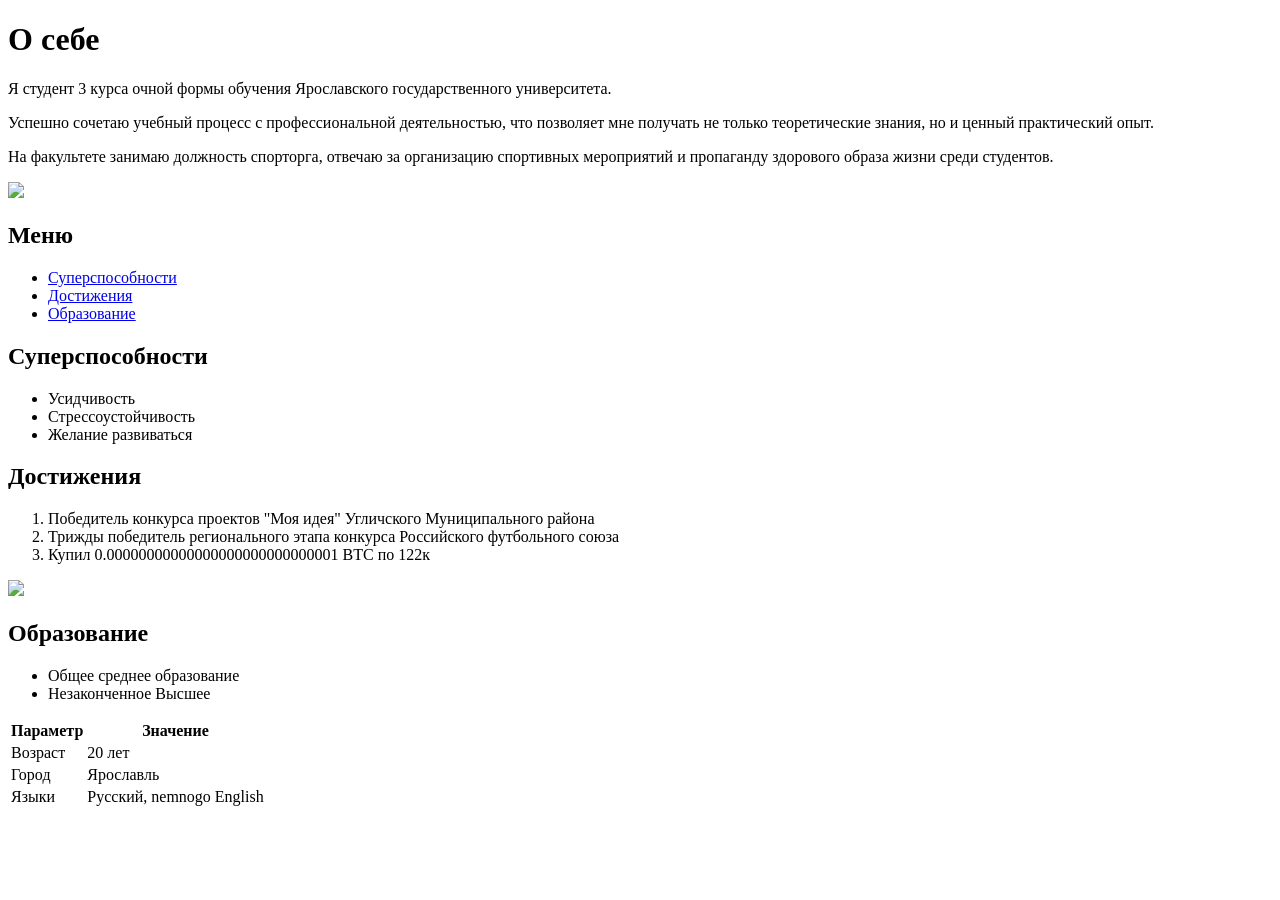
==== about.html @ b7d918eb "Урок 01: базовая страница" ====
<!DOCTYPE html>
<html lang="en">
<head>
    <meta charset="UTF-8">
    <meta name="viewport" content="width=device-width, initial-scale=1.0">
    <title>О себе</title>
</head>
<body>
    <h1>О себе</h1>
    <p>Я студент 3 курса очной формы обучения Ярославского государственного университета. </p>
    Успешно сочетаю учебный процесс с профессиональной деятельностью, что позволяет мне получать не только теоретические знания, но и ценный практический опыт.
</p> На факультете занимаю должность спорторга, отвечаю за организацию спортивных мероприятий и пропаганду здорового образа жизни среди студентов.</p>
 <img src="https://sun9-22.userapi.com/s/v1/ig2/Rqn0TBTe106QxoyOMBK-R3t4WORsrb6wULn7aXWsEMzx4nYSrMeiBuxklFro962mHMczWPzpnmah-whVflfKOp7o.jpg?quality=95&as=32x36,48x54,72x82,108x122,160x181,240x272,360x408,480x544,540x612,640x726,720x817,1080x1225,1280x1452,1440x1633,2257x2560&from=bu&u=7sWO6SAd33pfLGU6G_imTT9PxengybKfNPbjjYBaH0E&cs=1080x0"
 width="300">
 <header>
        <nav>
             <h1>Меню</h1>
            <ul><li><a href="#super">Суперспособности</a></li>
                <li><a href="#dost">Достижения</a></li>
                <li><a href="#education">Образование</a></li></ul>
        </nav>
        <main>
             <section id="super">
            <h2>Суперспособности</h2>
            <ul><li>Усидчивость</li>
                <li>Стрессоустойчивость</li>
                <li>Желание развиваться</li>  </ul>
             </section>
            <section id="dost">
            <h2>Достижения</h2>
            <ol><li>Победитель конкурса проектов "Моя идея" Угличского Муниципального района</li>
                <li> Трижды победитель регионального этапа конкурса Российского футбольного союза </li>
                <li>Купил 0.00000000000000000000000000001 BTC по 122к</li>  </ol>
                <img src="https://sun9-24.userapi.com/s/v1/if2/DUWYWxN7Mjo1sg_TZsOjOYMaHlg9O282ytn5c3Qe6e1CsQXz02JgdQk41VVCrboZe5ewAY2fNgyl9zpy9R9qi-gl.jpg?quality=95&as=32x21,48x32,72x48,108x72,160x107,240x160,360x240,480x320,540x360,640x427,720x480,1080x720,1280x853,1440x960,2560x1707&from=bu&cs=2560x0"
 width="300">
            </section>
             <section id="education">
            <h2>Образование</h2>
            <ul><li>Общее среднее образование</li>
                <li>Незаконченное Высшее</li>
             </ul>
             </section>
    </main>
    </header>
    <table>
  <tr> <th>Параметр</th> <th>Значение</th> </tr>
  <tr> <td>Возраст</td> <td>20 лет</td> </tr>
  <tr> <td>Город</td> <td>Ярославль</td> </tr>
  <tr> <td>Языки</td> <td>Русский, nemnogo English</td> </tr>
</table>
</body>
</html>
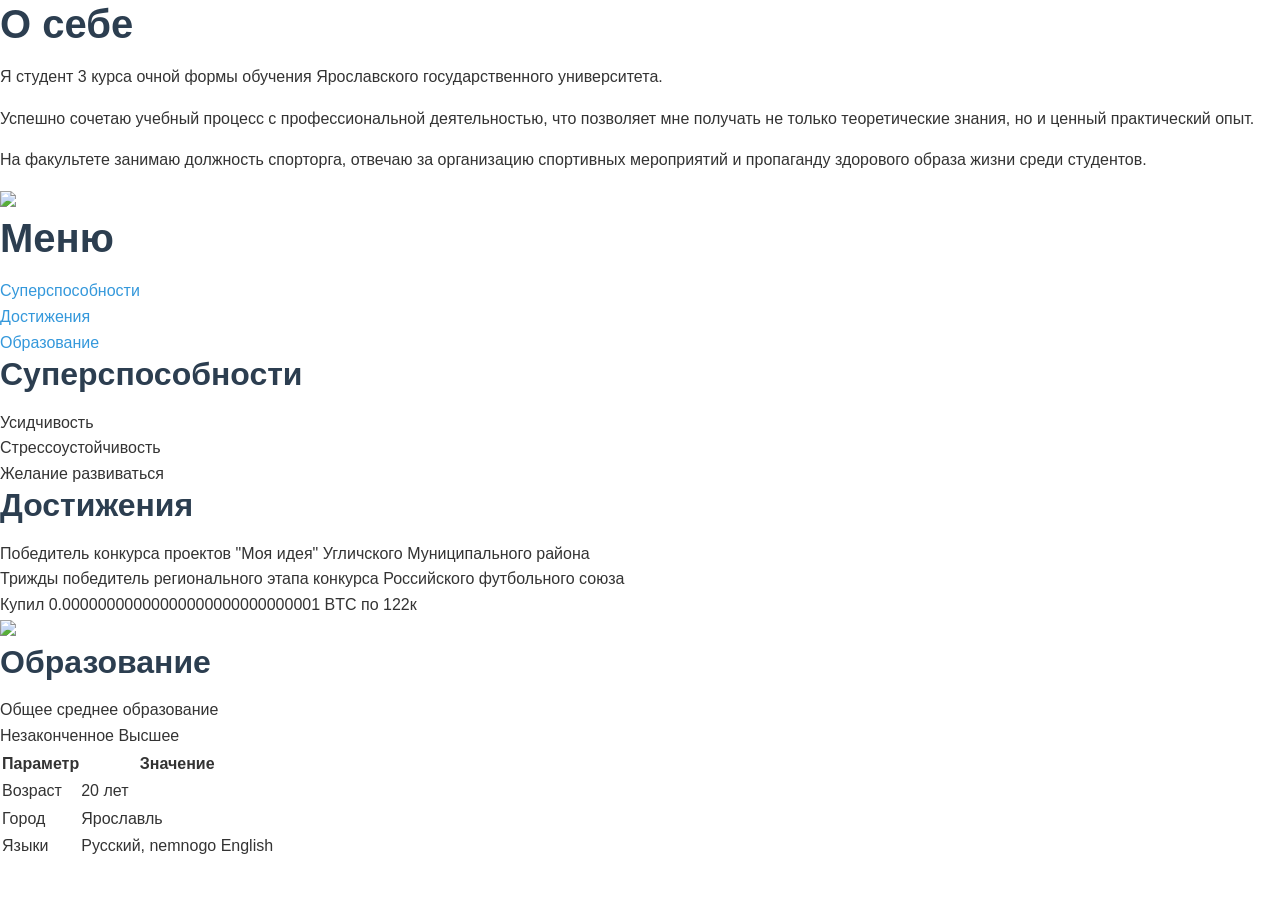
==== commit f6618b05: "Add files via upload" ====
--- a/about.html
+++ b/about.html
@@ -1,52 +1,55 @@
-<!DOCTYPE html>
-<html lang="en">
-<head>
-    <meta charset="UTF-8">
-    <meta name="viewport" content="width=device-width, initial-scale=1.0">
-    <title>О себе</title>
-</head>
-<body>
-    <h1>О себе</h1>
-    <p>Я студент 3 курса очной формы обучения Ярославского государственного университета. </p>
-    Успешно сочетаю учебный процесс с профессиональной деятельностью, что позволяет мне получать не только теоретические знания, но и ценный практический опыт.
-</p> На факультете занимаю должность спорторга, отвечаю за организацию спортивных мероприятий и пропаганду здорового образа жизни среди студентов.</p>
- <img src="https://sun9-22.userapi.com/s/v1/ig2/Rqn0TBTe106QxoyOMBK-R3t4WORsrb6wULn7aXWsEMzx4nYSrMeiBuxklFro962mHMczWPzpnmah-whVflfKOp7o.jpg?quality=95&as=32x36,48x54,72x82,108x122,160x181,240x272,360x408,480x544,540x612,640x726,720x817,1080x1225,1280x1452,1440x1633,2257x2560&from=bu&u=7sWO6SAd33pfLGU6G_imTT9PxengybKfNPbjjYBaH0E&cs=1080x0"
- width="300">
- <header>
-        <nav>
-             <h1>Меню</h1>
-            <ul><li><a href="#super">Суперспособности</a></li>
-                <li><a href="#dost">Достижения</a></li>
-                <li><a href="#education">Образование</a></li></ul>
-        </nav>
-        <main>
-             <section id="super">
-            <h2>Суперспособности</h2>
-            <ul><li>Усидчивость</li>
-                <li>Стрессоустойчивость</li>
-                <li>Желание развиваться</li>  </ul>
-             </section>
-            <section id="dost">
-            <h2>Достижения</h2>
-            <ol><li>Победитель конкурса проектов "Моя идея" Угличского Муниципального района</li>
-                <li> Трижды победитель регионального этапа конкурса Российского футбольного союза </li>
-                <li>Купил 0.00000000000000000000000000001 BTC по 122к</li>  </ol>
-                <img src="https://sun9-24.userapi.com/s/v1/if2/DUWYWxN7Mjo1sg_TZsOjOYMaHlg9O282ytn5c3Qe6e1CsQXz02JgdQk41VVCrboZe5ewAY2fNgyl9zpy9R9qi-gl.jpg?quality=95&as=32x21,48x32,72x48,108x72,160x107,240x160,360x240,480x320,540x360,640x427,720x480,1080x720,1280x853,1440x960,2560x1707&from=bu&cs=2560x0"
- width="300">
-            </section>
-             <section id="education">
-            <h2>Образование</h2>
-            <ul><li>Общее среднее образование</li>
-                <li>Незаконченное Высшее</li>
-             </ul>
-             </section>
-    </main>
-    </header>
-    <table>
-  <tr> <th>Параметр</th> <th>Значение</th> </tr>
-  <tr> <td>Возраст</td> <td>20 лет</td> </tr>
-  <tr> <td>Город</td> <td>Ярославль</td> </tr>
-  <tr> <td>Языки</td> <td>Русский, nemnogo English</td> </tr>
-</table>
-</body>
+<!DOCTYPE html>
+<html lang="en">
+<head>
+    <link rel="stylesheet" href="css/style.css">
+    <link rel="stylesheet" href="css/components.css">
+    <link rel="stylesheet" href="css/adaptive.css">
+    <meta charset="UTF-8">
+    <meta name="viewport" content="width=device-width, initial-scale=1.0">
+    <title>О себе</title>
+</head>
+<body>
+    <h1>О себе</h1>
+    <p>Я студент 3 курса очной формы обучения Ярославского государственного университета. </p>
+    Успешно сочетаю учебный процесс с профессиональной деятельностью, что позволяет мне получать не только теоретические знания, но и ценный практический опыт.
+</p> На факультете занимаю должность спорторга, отвечаю за организацию спортивных мероприятий и пропаганду здорового образа жизни среди студентов.</p>
+ <img src="https://sun9-22.userapi.com/s/v1/ig2/Rqn0TBTe106QxoyOMBK-R3t4WORsrb6wULn7aXWsEMzx4nYSrMeiBuxklFro962mHMczWPzpnmah-whVflfKOp7o.jpg?quality=95&as=32x36,48x54,72x82,108x122,160x181,240x272,360x408,480x544,540x612,640x726,720x817,1080x1225,1280x1452,1440x1633,2257x2560&from=bu&u=7sWO6SAd33pfLGU6G_imTT9PxengybKfNPbjjYBaH0E&cs=1080x0"
+ width="300">
+ <header>
+        <nav>
+             <h1>Меню</h1>
+            <ul><li><a href="#super">Суперспособности</a></li>
+                <li><a href="#dost">Достижения</a></li>
+                <li><a href="#education">Образование</a></li></ul>
+        </nav>
+        <main>
+             <section id="super">
+            <h2>Суперспособности</h2>
+            <ul><li>Усидчивость</li>
+                <li>Стрессоустойчивость</li>
+                <li>Желание развиваться</li>  </ul>
+             </section>
+            <section id="dost">
+            <h2>Достижения</h2>
+            <ol><li>Победитель конкурса проектов "Моя идея" Угличского Муниципального района</li>
+                <li> Трижды победитель регионального этапа конкурса Российского футбольного союза </li>
+                <li>Купил 0.00000000000000000000000000001 BTC по 122к</li>  </ol>
+                <img src="https://sun9-24.userapi.com/s/v1/if2/DUWYWxN7Mjo1sg_TZsOjOYMaHlg9O282ytn5c3Qe6e1CsQXz02JgdQk41VVCrboZe5ewAY2fNgyl9zpy9R9qi-gl.jpg?quality=95&as=32x21,48x32,72x48,108x72,160x107,240x160,360x240,480x320,540x360,640x427,720x480,1080x720,1280x853,1440x960,2560x1707&from=bu&cs=2560x0"
+ width="300">
+            </section>
+             <section id="education">
+            <h2>Образование</h2>
+            <ul><li>Общее среднее образование</li>
+                <li>Незаконченное Высшее</li>
+             </ul>
+             </section>
+    </main>
+    </header>
+    <table>
+  <tr> <th>Параметр</th> <th>Значение</th> </tr>
+  <tr> <td>Возраст</td> <td>20 лет</td> </tr>
+  <tr> <td>Город</td> <td>Ярославль</td> </tr>
+  <tr> <td>Языки</td> <td>Русский, nemnogo English</td> </tr>
+</table>
+</body>
 </html>
--- a/css/style.css
+++ b/css/style.css
@@ -0,0 +1,117 @@
+/* Reset и базовые стили */
+* {
+    margin: 0;
+    padding: 0;
+    box-sizing: border-box;
+}
+
+:root {
+    /* Цветовая палитра */
+    --primary-color: #2c3e50;
+    --secondary-color: #3498db;
+    --accent-color: #e74c3c;
+    --text-color: #333;
+    --light-bg: #f8f9fa;
+    --white: #ffffff;
+    --dark-bg: #2c3e50;
+    
+    /* Шрифты */
+    --main-font: 'Segoe UI', Tahoma, Geneva, Verdana, sans-serif;
+    --heading-font: 'Arial', sans-serif;
+    
+    /* Тени */
+    --shadow: 0 2px 10px rgba(0,0,0,0.1);
+    --shadow-hover: 0 5px 15px rgba(0,0,0,0.2);
+}
+
+body {
+    font-family: var(--main-font);
+    line-height: 1.6;
+    color: var(--text-color);
+    background-color: var(--white);
+}
+
+/* Типографика */
+h1, h2, h3, h4, h5, h6 {
+    font-family: var(--heading-font);
+    font-weight: 700;
+    line-height: 1.2;
+    margin-bottom: 1rem;
+    color: var(--primary-color);
+}
+
+h1 { font-size: 2.5rem; }
+h2 { font-size: 2rem; }
+h3 { font-size: 1.75rem; }
+h4 { font-size: 1.5rem; }
+
+p {
+    margin-bottom: 1rem;
+    font-size: 1rem;
+}
+
+a {
+    color: var(--secondary-color);
+    text-decoration: none;
+    transition: color 0.3s ease;
+}
+
+a:hover {
+    color: var(--accent-color);
+}
+
+/* Контейнер */
+.container {
+    max-width: 1200px;
+    margin: 0 auto;
+    padding: 0 20px;
+}
+
+/* Секции */
+.section {
+    padding: 80px 0;
+}
+
+.section-dark {
+    background-color: var(--dark-bg);
+    color: var(--white);
+}
+
+.section-dark h2,
+.section-dark h3 {
+    color: var(--white);
+}
+
+/* Хедер */
+.header {
+    background: var(--white);
+    box-shadow: var(--shadow);
+    position: fixed;
+    width: 100%;
+    top: 0;
+    z-index: 1000;
+}
+
+/* Герой секция */
+.hero {
+    background: linear-gradient(135deg, var(--primary-color), var(--secondary-color));
+    color: var(--white);
+    padding: 150px 0 100px;
+    text-align: center;
+}
+
+.hero h1 {
+    color: var(--white);
+    font-size: 3rem;
+    margin-bottom: 1rem;
+}
+
+.hero p {
+    font-size: 1.2rem;
+    margin-bottom: 2rem;
+    opacity: 0.9;
+}
+
+
+
+
--- a/css/components.css
+++ b/css/components.css
@@ -0,0 +1,313 @@
+/* Кнопки */
+.btn {
+    display: inline-block;
+    padding: 12px 30px;
+    background-color: var(--secondary-color);
+    color: var(--white);
+    border: none;
+    border-radius: 5px;
+    font-size: 1rem;
+    font-weight: 600;
+    text-transform: uppercase;
+    cursor: pointer;
+    transition: all 0.3s ease;
+    text-decoration: none;
+}
+
+.btn:hover {
+    background-color: var(--accent-color);
+    transform: translateY(-2px);
+    box-shadow: var(--shadow-hover);
+    color: var(--white);
+}
+
+.btn-primary {
+    background-color: var(--secondary-color);
+}
+
+.btn-secondary {
+    background-color: transparent;
+    border: 2
+}
+    /* Навигация */
+.navbar {
+    display: flex;
+    justify-content: space-between;
+    align-items: center;
+    padding: 1rem 0;
+}
+
+.logo {
+    font-size: 1.5rem;
+    font-weight: bold;
+    color: var(--primary-color);
+}
+
+.nav-menu {
+    display: flex;
+    list-style: none;
+    gap: 2rem;
+}
+
+.nav-link {
+    color: var(--text-color);
+    font-weight: 500;
+    padding: 0.5rem 1rem;
+    border-radius: 5px;
+    transition: all 0.3s ease;
+}
+
+.nav-link:hover {
+    color: var(--secondary-color);
+    background-color: rgba(52, 152, 219, 0.1);
+    transform: translateY(-2px);
+}
+
+.nav-link.active {
+    color: var(--white);
+    background-color: var(--secondary-color);
+}
+
+/* Карточки */
+.card {
+    background: var(--white);
+    border-radius: 10px;
+    padding: 2rem;
+    box-shadow: var(--shadow);
+    transition: all 0.3s ease;
+    border: 1px solid #eee;
+}
+
+.card:hover {
+    transform: translateY(-5px);
+    box-shadow: var(--shadow-hover);
+}
+
+.card-header {
+    margin-bottom: 1rem;
+}
+
+.card-title {
+    font-size: 1.25rem;
+    margin-bottom: 0.5rem;
+}
+
+/* Бейджи */
+.badge {
+    display: inline-block;
+    padding: 0.25rem 0.75rem;
+    background-color: var(--secondary-color);
+    color: var(--white);
+    border-radius: 20px;
+    font-size: 0.8rem;
+    font-weight: 600;
+}
+
+.badge-primary { background-color: var(--secondary-color); }
+.badge-secondary { background-color: #95a5a6; }
+.badge-success { background-color: #27ae60; }
+.badge-danger { background-color: var(--accent-color); }
+
+/* Аккордеон */
+.accordion {
+    border: 1px solid #ddd;
+    border-radius: 5px;
+    overflow: hidden;
+}
+
+.accordion-item {
+    border-bottom: 1px solid #ddd;
+}
+
+.accordion-item:last-child {
+    border-bottom: none;
+}
+
+.accordion-header {
+    padding: 1rem;
+    background-color: var(--light-bg);
+    cursor: pointer;
+    display: flex;
+    justify-content: space-between;
+    align-items: center;
+    transition: background-color 0.3s ease;
+}
+
+.accordion-header:hover {
+    background-color: #e9ecef;
+}
+
+.accordion-content {
+    padding: 0;
+    max-height: 0;
+    overflow: hidden;
+    transition: all 0.3s ease;
+}
+
+.accordion-content.active {
+    padding: 1rem;
+    max-height: 500px;
+}
+
+/* Алерты */
+.alert {
+    padding: 1rem;
+    border-radius: 5px;
+    margin-bottom: 1rem;
+    border-left: 4px solid;
+}
+
+.alert-success {
+    background-color: #d5f4e6;
+    border-left-color: #27ae60;
+    color: #155724;
+}
+
+.alert-warning {
+    background-color: #fff3cd;
+    border-left-color: #ffc107;
+    color: #856404;
+}
+
+.alert-danger {
+    background-color: #f8d7da;
+    border-left-color: var(--accent-color);
+    color: #721c24;
+}
+
+/* Формы */
+.form-group {
+    margin-bottom: 1.5rem;
+}
+
+.form-label {
+    display: block;
+    margin-bottom: 0.5rem;
+    font-weight: 600;
+}
+
+.form-control {
+    width: 100%;
+    padding: 0.75rem;
+    border: 2px solid #ddd;
+    border-radius: 5px;
+    font-size: 1rem;
+    transition: border-color 0.3s ease;
+}
+
+.form-control:focus {
+    outline: none;
+    border-color: var(--secondary-color);
+}
+
+/* Футер */
+.footer {
+    background-color: var(--dark-bg);
+    color: var(--white);
+    padding: 3rem 0 1rem;
+}
+
+.footer-content {
+    display: grid;
+    grid-template-columns: repeat(auto-fit, minmax(250px, 1fr));
+    gap: 2rem;
+    margin-bottom: 2rem;
+}
+
+.footer-section h3 {
+    color: var(--white);
+    margin-bottom: 1rem;
+}
+
+.footer-links {
+    list-style: none;
+}
+
+.footer-links li {
+    margin-bottom: 0.5rem;
+}
+
+.footer-links a {
+    color: #bdc3c7;
+    transition: color 0.3s ease;
+}
+
+.footer-links a:hover {
+    color: var(--white);
+}
+
+.footer-bottom {
+    text-align: center;
+    padding-top: 2rem;
+    border-top: 1px solid #34495e;
+    color: #bdc3c7;
+}
+
+/* Списки */
+.custom-list {
+    list-style: none;
+    padding-left: 0;
+}
+
+.custom-list li {
+    position: relative;
+    padding-left: 1.5rem;
+    margin-bottom: 0.5rem;
+}
+
+.custom-list li:before {
+    content: "▸";
+    position: absolute;
+    left: 0;
+    color: var(--secondary-color);
+}
+
+/* Таблицы */
+.table {
+    width: 100%;
+    border-collapse: collapse;
+    margin-bottom: 1rem;
+}
+
+.table th,
+.table td {
+    padding: 0.75rem;
+    text-align: left;
+    border-bottom: 1px solid #ddd;
+}
+
+.table th {
+    background-color: var(--light-bg);
+    font-weight: 600;
+}
+
+.table tr:hover {
+    background-color: rgba(52, 152, 219, 0.05);
+}
+
+/* Цитаты */
+blockquote {
+    border-left: 4px solid var(--secondary-color);
+    padding-left: 1rem;
+    margin: 1.5rem 0;
+    font-style: italic;
+    color: #555;
+}
+
+/* Изображения */
+.img-fluid {
+    max-width: 100%;
+    height: auto;
+}
+
+.img-thumbnail {
+    border: 3px solid #ddd;
+    border-radius: 5px;
+    padding: 3px;
+    transition: all 0.3s ease;
+}
+
+.img-thumbnail:hover {
+    border-color: var(--secondary-color);
+    transform: scale(1.02);
+}
--- a/css/adaptive.css
+++ b/css/adaptive.css
@@ -0,0 +1,105 @@
+/* Планшеты (768px - 1024px) */
+@media (max-width: 1024px) {
+    .container {
+        padding: 0 15px;
+    }
+    
+    .hero h1 {
+        font-size: 2.5rem;
+    }
+    
+    .section {
+        padding: 60px 0;
+    }
+    
+    .footer-content {
+        grid-template-columns: repeat(2, 1fr);
+    }
+}
+
+/* Мобильные устройства (576px - 768px) */
+@media (max-width: 768px) {
+    .navbar {
+        flex-direction: column;
+        gap: 1rem;
+    }
+    
+    .nav-menu {
+        flex-direction: column;
+        gap: 0.5rem;
+        text-align: center;
+    }
+    
+    .hero {
+        padding: 120px 0 60px;
+    }
+    
+    .hero h1 {
+        font-size: 2rem;
+    }
+    
+    h1 { font-size: 2rem; }
+    h2 { font-size: 1.75rem; }
+    h3 { font-size: 1.5rem; }
+    
+    .card {
+        padding: 1.5rem;
+    }
+    
+    .footer-content {
+        grid-template-columns: 1fr;
+    }
+}
+
+/* Маленькие мобильные (до 576px) */
+@media (max-width: 576px) {
+    .container {
+        padding: 0 10px;
+    }
+    
+    .hero h1 {
+        font-size: 1.75rem;
+    }
+    
+    .hero p {
+        font-size: 1rem;
+    }
+    
+    .btn {
+        padding: 10px 20px;
+        font-size: 0.9rem;
+    }
+    
+    .section {
+        padding: 40px 0;
+    }
+    
+    .card {
+        padding: 1rem;
+    }
+}
+
+/* Большие экраны (более 1200px) */
+@media (min-width: 1200px) {
+    .container {
+        max-width: 1400px;
+    }
+}
+
+/* Портретная ориентация */
+@media (max-height: 500px) and (orientation: landscape) {
+    .hero {
+        padding: 100px 0 60px;
+    }
+    
+    .hero h1 {
+        font-size: 2rem;
+    }
+}
+
+/* Высокопиксельные экраны */
+@media (-webkit-min-device-pixel-ratio: 2), (min-resolution: 192dpi) {
+    .card {
+        border: 0.5px solid #eee;
+    }
+}
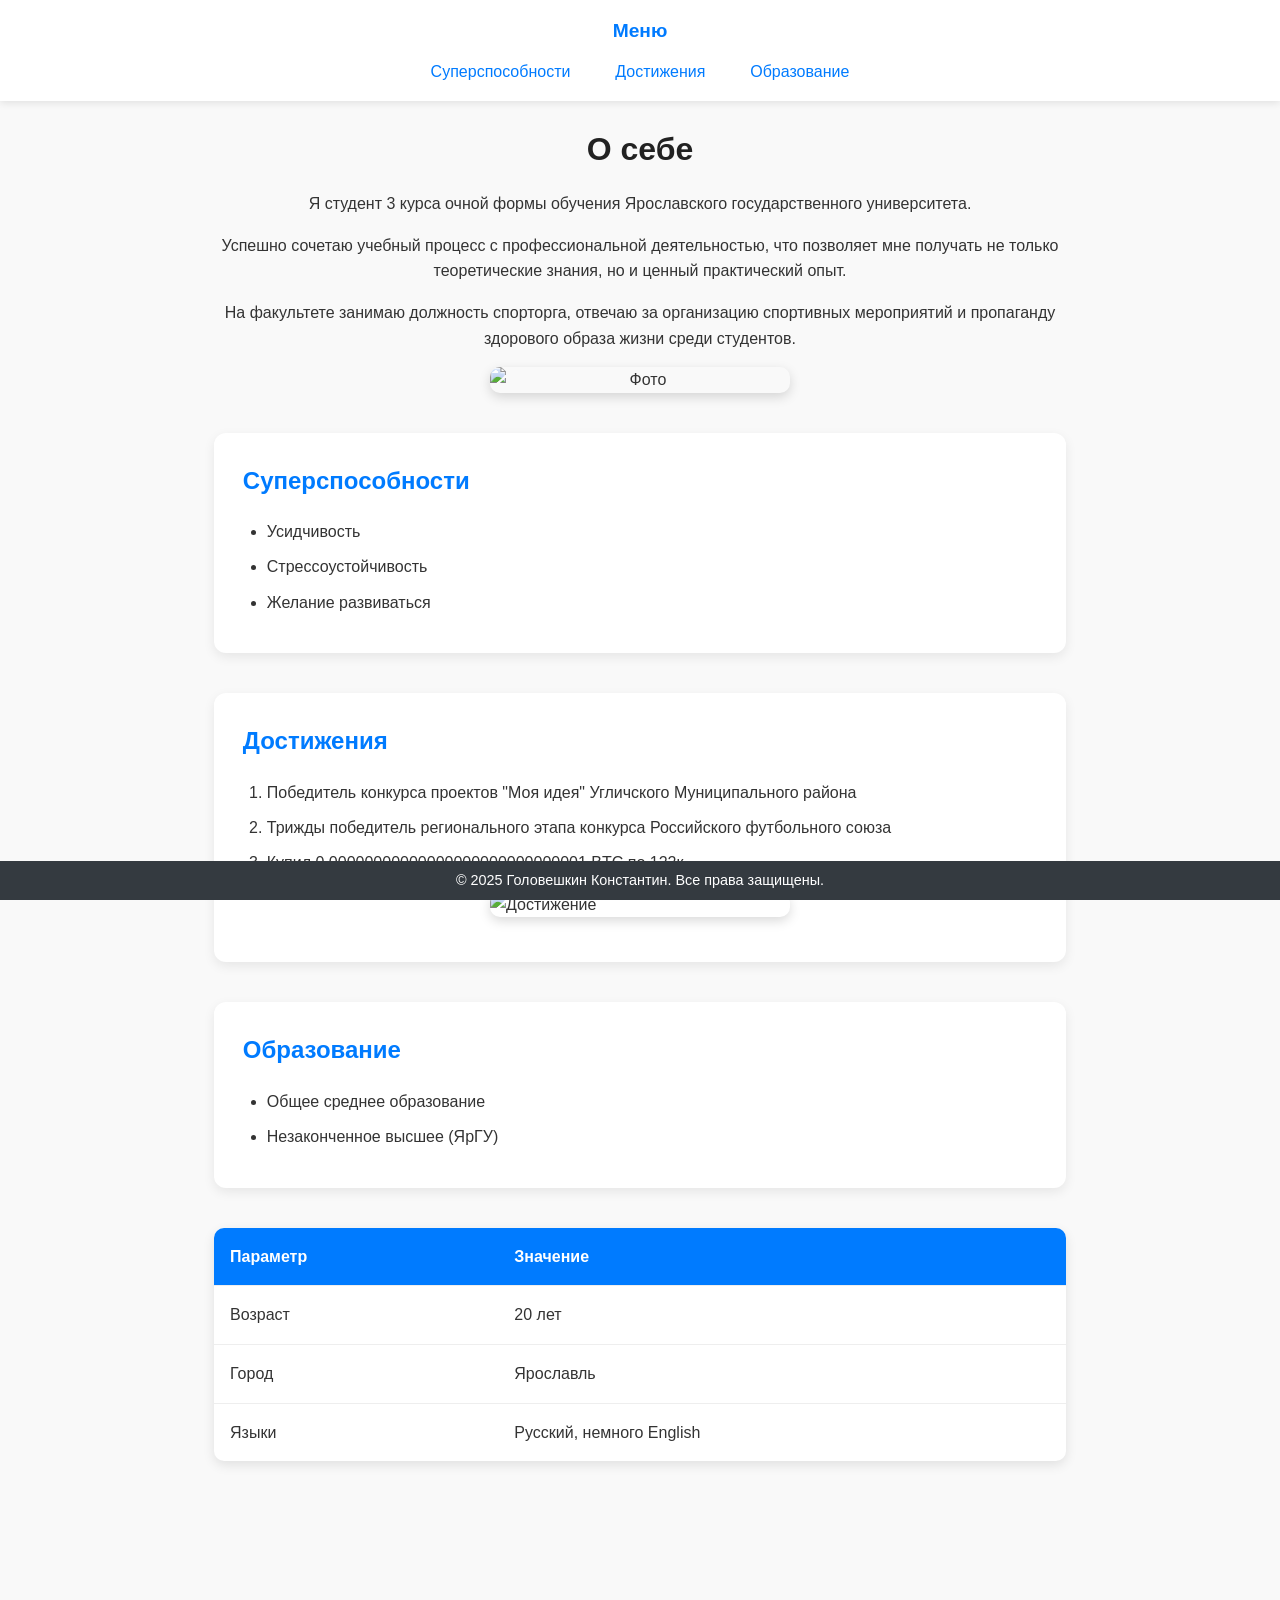
==== commit 703a4785: "Add files via upload" ====
--- a/about.html
+++ b/about.html
@@ -1,55 +1,276 @@
 <!DOCTYPE html>
-<html lang="en">
+<html lang="ru">
 <head>
-    <link rel="stylesheet" href="css/style.css">
-    <link rel="stylesheet" href="css/components.css">
-    <link rel="stylesheet" href="css/adaptive.css">
-    <meta charset="UTF-8">
-    <meta name="viewport" content="width=device-width, initial-scale=1.0">
-    <title>О себе</title>
+  <meta charset="UTF-8" />
+  <meta name="viewport" content="width=device-width, initial-scale=1.0" />
+  <title>О себе</title>
+  <link rel="stylesheet" href="css/components.css" />
+<link rel="stylesheet" href="css/adaptive.css" />
+  <style>
+    /* Базовые стили */
+    * {
+      margin: 0;
+      padding: 0;
+      box-sizing: border-box;
+    }
+
+    body {
+      font-family: 'Segoe UI', Tahoma, Geneva, Verdana, sans-serif;
+      line-height: 1.6;
+      background: #f9f9f9;
+      color: #333;
+      padding-top: 100px;
+      padding-bottom: 120px;
+    }
+
+    /* Шапка */
+    header {
+      position: fixed;
+      top: 0;
+      left: 0;
+      width: 100%;
+      background: white;
+      box-shadow: 0 2px 8px rgba(0, 0, 0, 0.1);
+      z-index: 1000;
+      padding: 1rem 0;
+    }
+
+    .nav-container {
+      max-width: 900px;
+      margin: 0 auto;
+      padding: 0 1.5rem;
+      text-align: center;
+    }
+
+    .nav-container h2 {
+      margin-bottom: 0.8rem;
+      color: #007bff;
+      font-size: 1.2rem;
+    }
+
+    nav ul {
+      list-style: none;
+      display: inline-flex;
+      gap: 1.2rem;
+      flex-wrap: wrap;
+      padding: 0;
+      margin: 0;
+    }
+
+    nav a {
+      color: #007bff;
+      text-decoration: none;
+      padding: 0.4rem 0.8rem;
+      border-radius: 6px;
+      transition: all 0.3s ease;
+    }
+
+    nav a:hover {
+      background: #e9ecef;
+      text-decoration: underline;
+      transform: translateY(-2px);
+    }
+
+    /* Основной контент */
+    .container {
+      max-width: 900px;
+      margin: 0 auto;
+      padding: 0 1.5rem;
+    }
+
+    .intro {
+      text-align: center;
+      margin-bottom: 1.5rem;
+    }
+
+    .intro h1 {
+      font-size: 2rem;
+      margin: 1.5rem 0 1rem;
+      color: #222;
+    }
+
+    .intro p {
+      margin-bottom: 1rem;
+    }
+
+    .profile-img {
+      display: block;
+      margin: 1rem auto;
+      max-width: 300px;
+      border-radius: 10px;
+      box-shadow: 0 4px 12px rgba(0, 0, 0, 0.15);
+      transition: transform 0.4s ease;
+    }
+
+    .profile-img:hover {
+      transform: scale(1.03);
+    }
+
+    /* Секции */
+    section {
+      margin: 2.5rem 0;
+      padding: 1.8rem;
+      background: white;
+      border-radius: 12px;
+      box-shadow: 0 4px 12px rgba(0, 0, 0, 0.08);
+      opacity: 0;
+      transform: translateY(20px);
+      animation: fadeInUp 0.8s forwards;
+    }
+
+    section:nth-child(1) { animation-delay: 0.2s; }
+    section:nth-child(2) { animation-delay: 0.4s; }
+    section:nth-child(3) { animation-delay: 0.6s; }
+
+    @keyframes fadeInUp {
+      to {
+        opacity: 1;
+        transform: translateY(0);
+      }
+    }
+
+    section h2 {
+      font-size: 1.5rem;
+      margin-bottom: 1.2rem;
+      color: #007bff;
+    }
+
+    section ul, section ol {
+      padding-left: 1.5rem;
+    }
+
+    section li {
+      margin-bottom: 0.6rem;
+    }
+
+    /* Таблица */
+    .info-table {
+      width: 100%;
+      margin: 2.5rem 0;
+      border-collapse: collapse;
+      background: white;
+      border-radius: 10px;
+      overflow: hidden;
+      box-shadow: 0 4px 12px rgba(0, 0, 0, 0.1);
+    }
+
+    .info-table th,
+    .info-table td {
+      padding: 1rem;
+      text-align: left;
+      border-bottom: 1px solid #eee;
+    }
+
+    .info-table th {
+      background: #007bff;
+      color: white;
+    }
+
+    .info-table tr:last-child td {
+      border: none;
+    }
+
+    /* Подвал */
+    footer {
+      position: fixed;
+      bottom: 0;
+      left: 0;
+      width: 100%;
+      background: #343a40;
+      color: white;
+      padding: 0.5rem;
+      text-align: center;
+      font-size: 0.9rem;
+    }
+  </style>
 </head>
 <body>
-    <h1>О себе</h1>
-    <p>Я студент 3 курса очной формы обучения Ярославского государственного университета. </p>
-    Успешно сочетаю учебный процесс с профессиональной деятельностью, что позволяет мне получать не только теоретические знания, но и ценный практический опыт.
-</p> На факультете занимаю должность спорторга, отвечаю за организацию спортивных мероприятий и пропаганду здорового образа жизни среди студентов.</p>
- <img src="https://sun9-22.userapi.com/s/v1/ig2/Rqn0TBTe106QxoyOMBK-R3t4WORsrb6wULn7aXWsEMzx4nYSrMeiBuxklFro962mHMczWPzpnmah-whVflfKOp7o.jpg?quality=95&as=32x36,48x54,72x82,108x122,160x181,240x272,360x408,480x544,540x612,640x726,720x817,1080x1225,1280x1452,1440x1633,2257x2560&from=bu&u=7sWO6SAd33pfLGU6G_imTT9PxengybKfNPbjjYBaH0E&cs=1080x0"
- width="300">
- <header>
-        <nav>
-             <h1>Меню</h1>
-            <ul><li><a href="#super">Суперспособности</a></li>
-                <li><a href="#dost">Достижения</a></li>
-                <li><a href="#education">Образование</a></li></ul>
-        </nav>
-        <main>
-             <section id="super">
-            <h2>Суперспособности</h2>
-            <ul><li>Усидчивость</li>
-                <li>Стрессоустойчивость</li>
-                <li>Желание развиваться</li>  </ul>
-             </section>
-            <section id="dost">
-            <h2>Достижения</h2>
-            <ol><li>Победитель конкурса проектов "Моя идея" Угличского Муниципального района</li>
-                <li> Трижды победитель регионального этапа конкурса Российского футбольного союза </li>
-                <li>Купил 0.00000000000000000000000000001 BTC по 122к</li>  </ol>
-                <img src="https://sun9-24.userapi.com/s/v1/if2/DUWYWxN7Mjo1sg_TZsOjOYMaHlg9O282ytn5c3Qe6e1CsQXz02JgdQk41VVCrboZe5ewAY2fNgyl9zpy9R9qi-gl.jpg?quality=95&as=32x21,48x32,72x48,108x72,160x107,240x160,360x240,480x320,540x360,640x427,720x480,1080x720,1280x853,1440x960,2560x1707&from=bu&cs=2560x0"
- width="300">
-            </section>
-             <section id="education">
-            <h2>Образование</h2>
-            <ul><li>Общее среднее образование</li>
-                <li>Незаконченное Высшее</li>
-             </ul>
-             </section>
+  <!-- Шапка -->
+  <header>
+    <div class="nav-container">
+      <h2>Меню</h2>
+      <nav>
+        <ul>
+          <li><a href="#super">Суперспособности</a></li>
+          <li><a href="#dost">Достижения</a></li>
+          <li><a href="#education">Образование</a></li>
+        </ul>
+      </nav>
+    </div>
+  </header>
+
+  <!-- Основной контент -->
+  <div class="container">
+    <div class="intro">
+      <h1>О себе</h1>
+      <p>Я студент 3 курса очной формы обучения Ярославского государственного университета.</p>
+      <p>Успешно сочетаю учебный процесс с профессиональной деятельностью, что позволяет мне получать не только теоретические знания, но и ценный практический опыт.</p>
+      <p>На факультете занимаю должность спорторга, отвечаю за организацию спортивных мероприятий и пропаганду здорового образа жизни среди студентов.</p>
+      <img
+        src="https://sun9-22.userapi.com/s/v1/ig2/Rqn0TBTe106QxoyOMBK-R3t4WORsrb6wULn7aXWsEMzx4nYSrMeiBuxklFro962mHMczWPzpnmah-whVflfKOp7o.jpg?quality=95&as=32x36,48x54,72x82,108x122,160x181,240x272,360x408,480x544,540x612,640x726,720x817,1080x1225,1280x1452,1440x1633,2257x2560&from=bu&u=7sWO6SAd33pfLGU6G_imTT9PxengybKfNPbjjYBaH0E&cs=1080x0"
+        alt="Фото"
+        class="profile-img"
+        width="300"
+      />
+    </div>
+
+    <main>
+      <section id="super">
+        <h2>Суперспособности</h2>
+        <ul>
+          <li>Усидчивость</li>
+          <li>Стрессоустойчивость</li>
+          <li>Желание развиваться</li>
+        </ul>
+      </section>
+
+      <section id="dost">
+        <h2>Достижения</h2>
+        <ol>
+          <li>Победитель конкурса проектов "Моя идея" Угличского Муниципального района</li>
+          <li>Трижды победитель регионального этапа конкурса Российского футбольного союза</li>
+          <li>Купил 0.00000000000000000000000000001 BTC по 122к</li>
+        </ol>
+        <img
+          src="https://sun9-24.userapi.com/s/v1/if2/DUWYWxN7Mjo1sg_TZsOjOYMaHlg9O282ytn5c3Qe6e1CsQXz02JgdQk41VVCrboZe5ewAY2fNgyl9zpy9R9qi-gl.jpg?quality=95&as=32x21,48x32,72x48,108x72,160x107,240x160,360x240,480x320,540x360,640x427,720x480,1080x720,1280x853,1440x960,2560x1707&from=bu&cs=2560x0"
+          alt="Достижение"
+          class="profile-img"
+          width="300"
+        />
+      </section>
+
+      <section id="education">
+        <h2>Образование</h2>
+        <ul>
+          <li>Общее среднее образование</li>
+          <li>Незаконченное высшее (ЯрГУ)</li>
+        </ul>
+      </section>
     </main>
-    </header>
-    <table>
-  <tr> <th>Параметр</th> <th>Значение</th> </tr>
-  <tr> <td>Возраст</td> <td>20 лет</td> </tr>
-  <tr> <td>Город</td> <td>Ярославль</td> </tr>
-  <tr> <td>Языки</td> <td>Русский, nemnogo English</td> </tr>
-</table>
+
+    <table class="info-table">
+      <tr>
+        <th>Параметр</th>
+        <th>Значение</th>
+      </tr>
+      <tr>
+        <td>Возраст</td>
+        <td>20 лет</td>
+      </tr>
+      <tr>
+        <td>Город</td>
+        <td>Ярославль</td>
+      </tr>
+      <tr>
+        <td>Языки</td>
+        <td>Русский, немного English</td>
+      </tr>
+    </table>
+  </div>
+
+  <!-- Подвал -->
+  <footer>
+    &copy; 2025 Головешкин Константин. Все права защищены.
+  </footer>
 </body>
 </html>
--- a/css/components.css
+++ b/css/components.css
@@ -1,313 +1,77 @@
-/* Кнопки */
-.btn {
-    display: inline-block;
-    padding: 12px 30px;
-    background-color: var(--secondary-color);
-    color: var(--white);
-    border: none;
-    border-radius: 5px;
-    font-size: 1rem;
-    font-weight: 600;
-    text-transform: uppercase;
-    cursor: pointer;
-    transition: all 0.3s ease;
-    text-decoration: none;
+/* Навигация (меню) */
+.nav-container {
+  max-width: 900px;
+  margin: 0 auto;
+  padding: 0 1.5rem;
+  text-align: center;
 }
 
-.btn:hover {
-    background-color: var(--accent-color);
-    transform: translateY(-2px);
-    box-shadow: var(--shadow-hover);
-    color: var(--white);
+.nav-container h2 {
+  margin-bottom: 0.8rem;
+  color: #007bff;
+  font-size: 1.2rem;
 }
 
-.btn-primary {
-    background-color: var(--secondary-color);
+nav ul {
+  list-style: none;
+  display: inline-flex;
+  gap: 1.2rem;
+  flex-wrap: wrap;
+  padding: 0;
+  margin: 0;
 }
 
-.btn-secondary {
-    background-color: transparent;
-    border: 2
-}
-    /* Навигация */
-.navbar {
-    display: flex;
-    justify-content: space-between;
-    align-items: center;
-    padding: 1rem 0;
+nav a {
+  color: #007bff;
+  text-decoration: none;
+  padding: 0.4rem 0.8rem;
+  border-radius: 6px;
+  transition: all 0.3s ease;
 }
 
-.logo {
-    font-size: 1.5rem;
-    font-weight: bold;
-    color: var(--primary-color);
+nav a:hover {
+  background: #e9ecef;
+  text-decoration: underline;
+  transform: translateY(-2px);
 }
 
-.nav-menu {
-    display: flex;
-    list-style: none;
-    gap: 2rem;
+/* Изображение профиля */
+.profile-img {
+  display: block;
+  margin: 1rem auto;
+  max-width: 300px;
+  border-radius: 10px;
+  box-shadow: 0 4px 12px rgba(0, 0, 0, 0.15);
+  transition: transform 0.4s ease;
 }
 
-.nav-link {
-    color: var(--text-color);
-    font-weight: 500;
-    padding: 0.5rem 1rem;
-    border-radius: 5px;
-    transition: all 0.3s ease;
+.profile-img:hover {
+  transform: scale(1.03);
 }
 
-.nav-link:hover {
-    color: var(--secondary-color);
-    background-color: rgba(52, 152, 219, 0.1);
-    transform: translateY(-2px);
+/* Таблица информации */
+.info-table {
+  width: 100%;
+  margin: 2.5rem 0;
+  border-collapse: collapse;
+  background: white;
+  border-radius: 10px;
+  overflow: hidden;
+  box-shadow: 0 4px 12px rgba(0, 0, 0, 0.1);
 }
 
-.nav-link.active {
-    color: var(--white);
-    background-color: var(--secondary-color);
+.info-table th,
+.info-table td {
+  padding: 1rem;
+  text-align: left;
+  border-bottom: 1px solid #eee;
 }
 
-/* Карточки */
-.card {
-    background: var(--white);
-    border-radius: 10px;
-    padding: 2rem;
-    box-shadow: var(--shadow);
-    transition: all 0.3s ease;
-    border: 1px solid #eee;
+.info-table th {
+  background: #007bff;
+  color: white;
 }
 
-.card:hover {
-    transform: translateY(-5px);
-    box-shadow: var(--shadow-hover);
-}
-
-.card-header {
-    margin-bottom: 1rem;
-}
-
-.card-title {
-    font-size: 1.25rem;
-    margin-bottom: 0.5rem;
-}
-
-/* Бейджи */
-.badge {
-    display: inline-block;
-    padding: 0.25rem 0.75rem;
-    background-color: var(--secondary-color);
-    color: var(--white);
-    border-radius: 20px;
-    font-size: 0.8rem;
-    font-weight: 600;
-}
-
-.badge-primary { background-color: var(--secondary-color); }
-.badge-secondary { background-color: #95a5a6; }
-.badge-success { background-color: #27ae60; }
-.badge-danger { background-color: var(--accent-color); }
-
-/* Аккордеон */
-.accordion {
-    border: 1px solid #ddd;
-    border-radius: 5px;
-    overflow: hidden;
-}
-
-.accordion-item {
-    border-bottom: 1px solid #ddd;
-}
-
-.accordion-item:last-child {
-    border-bottom: none;
-}
-
-.accordion-header {
-    padding: 1rem;
-    background-color: var(--light-bg);
-    cursor: pointer;
-    display: flex;
-    justify-content: space-between;
-    align-items: center;
-    transition: background-color 0.3s ease;
-}
-
-.accordion-header:hover {
-    background-color: #e9ecef;
-}
-
-.accordion-content {
-    padding: 0;
-    max-height: 0;
-    overflow: hidden;
-    transition: all 0.3s ease;
-}
-
-.accordion-content.active {
-    padding: 1rem;
-    max-height: 500px;
-}
-
-/* Алерты */
-.alert {
-    padding: 1rem;
-    border-radius: 5px;
-    margin-bottom: 1rem;
-    border-left: 4px solid;
-}
-
-.alert-success {
-    background-color: #d5f4e6;
-    border-left-color: #27ae60;
-    color: #155724;
-}
-
-.alert-warning {
-    background-color: #fff3cd;
-    border-left-color: #ffc107;
-    color: #856404;
-}
-
-.alert-danger {
-    background-color: #f8d7da;
-    border-left-color: var(--accent-color);
-    color: #721c24;
-}
-
-/* Формы */
-.form-group {
-    margin-bottom: 1.5rem;
-}
-
-.form-label {
-    display: block;
-    margin-bottom: 0.5rem;
-    font-weight: 600;
-}
-
-.form-control {
-    width: 100%;
-    padding: 0.75rem;
-    border: 2px solid #ddd;
-    border-radius: 5px;
-    font-size: 1rem;
-    transition: border-color 0.3s ease;
-}
-
-.form-control:focus {
-    outline: none;
-    border-color: var(--secondary-color);
-}
-
-/* Футер */
-.footer {
-    background-color: var(--dark-bg);
-    color: var(--white);
-    padding: 3rem 0 1rem;
-}
-
-.footer-content {
-    display: grid;
-    grid-template-columns: repeat(auto-fit, minmax(250px, 1fr));
-    gap: 2rem;
-    margin-bottom: 2rem;
-}
-
-.footer-section h3 {
-    color: var(--white);
-    margin-bottom: 1rem;
-}
-
-.footer-links {
-    list-style: none;
-}
-
-.footer-links li {
-    margin-bottom: 0.5rem;
-}
-
-.footer-links a {
-    color: #bdc3c7;
-    transition: color 0.3s ease;
-}
-
-.footer-links a:hover {
-    color: var(--white);
-}
-
-.footer-bottom {
-    text-align: center;
-    padding-top: 2rem;
-    border-top: 1px solid #34495e;
-    color: #bdc3c7;
-}
-
-/* Списки */
-.custom-list {
-    list-style: none;
-    padding-left: 0;
-}
-
-.custom-list li {
-    position: relative;
-    padding-left: 1.5rem;
-    margin-bottom: 0.5rem;
-}
-
-.custom-list li:before {
-    content: "▸";
-    position: absolute;
-    left: 0;
-    color: var(--secondary-color);
-}
-
-/* Таблицы */
-.table {
-    width: 100%;
-    border-collapse: collapse;
-    margin-bottom: 1rem;
-}
-
-.table th,
-.table td {
-    padding: 0.75rem;
-    text-align: left;
-    border-bottom: 1px solid #ddd;
-}
-
-.table th {
-    background-color: var(--light-bg);
-    font-weight: 600;
-}
-
-.table tr:hover {
-    background-color: rgba(52, 152, 219, 0.05);
-}
-
-/* Цитаты */
-blockquote {
-    border-left: 4px solid var(--secondary-color);
-    padding-left: 1rem;
-    margin: 1.5rem 0;
-    font-style: italic;
-    color: #555;
-}
-
-/* Изображения */
-.img-fluid {
-    max-width: 100%;
-    height: auto;
-}
-
-.img-thumbnail {
-    border: 3px solid #ddd;
-    border-radius: 5px;
-    padding: 3px;
-    transition: all 0.3s ease;
-}
-
-.img-thumbnail:hover {
-    border-color: var(--secondary-color);
-    transform: scale(1.02);
+.info-table tr:last-child td {
+  border: none;
 }
--- a/css/adaptive.css
+++ b/css/adaptive.css
@@ -1,105 +1,118 @@
-/* Планшеты (768px - 1024px) */
-@media (max-width: 1024px) {
-    .container {
-        padding: 0 15px;
-    }
-    
-    .hero h1 {
-        font-size: 2.5rem;
-    }
-    
-    .section {
-        padding: 60px 0;
-    }
-    
-    .footer-content {
-        grid-template-columns: repeat(2, 1fr);
-    }
+/* 
+  Файл: adaptive.css
+  Назначение: только адаптивные стили под разные устройства
+  Не содержит базовых правил — только @media
+*/
+
+/* 📱 Мобильные устройства: до 600px (iPhone SE, старые Android и т.п.) */
+@media (max-width: 600px) {
+  /* Уменьшаем отступы сверху/снизу из-за фиксированного хедера и футера */
+  body {
+    padding-top: 110px;
+    padding-bottom: 130px;
+  }
+
+  /* Заголовки */
+  .intro h1 {
+    font-size: 1.7rem;
+  }
+
+  section h2 {
+    font-size: 1.35rem;
+  }
+
+  /* Навигация — в колонку */
+  nav ul {
+    flex-direction: column;
+    align-items: center;
+    gap: 0.7rem;
+  }
+
+  .nav-container h2 {
+    font-size: 1.1rem;
+  }
+
+  /* Контент */
+  .container {
+    padding: 0 1rem;
+  }
+
+  section {
+    padding: 1.3rem;
+    margin: 1.8rem 0;
+  }
+
+  /* Изображения */
+  .profile-img {
+    max-width: 260px;
+  }
+
+  /* Таблица — шрифт меньше */
+  .info-table th,
+  .info-table td {
+    padding: 0.7rem 0.5rem;
+    font-size: 0.95rem;
+  }
+
+  footer {
+    padding: 0.85rem;
+    font-size: 0.85rem;
+  }
 }
 
-/* Мобильные устройства (576px - 768px) */
-@media (max-width: 768px) {
-    .navbar {
-        flex-direction: column;
-        gap: 1rem;
-    }
-    
-    .nav-menu {
-        flex-direction: column;
-        gap: 0.5rem;
-        text-align: center;
-    }
-    
-    .hero {
-        padding: 120px 0 60px;
-    }
-    
-    .hero h1 {
-        font-size: 2rem;
-    }
-    
-    h1 { font-size: 2rem; }
-    h2 { font-size: 1.75rem; }
-    h3 { font-size: 1.5rem; }
-    
-    .card {
-        padding: 1.5rem;
-    }
-    
-    .footer-content {
-        grid-template-columns: 1fr;
-    }
+/* 📱📱 Планшеты в портрете и малые десктопы: 601px – 899px */
+@media (min-width: 601px) and (max-width: 899px) {
+  .profile-img {
+    max-width: 280px;
+  }
+
+  .intro h1 {
+    font-size: 1.9rem;
+  }
+
+  section {
+    padding: 1.6rem;
+  }
+
+  .container {
+    padding: 0 1.3rem;
+  }
+
+  /* Навигация остаётся в строку, но с меньшим gap */
+  nav ul {
+    gap: 1rem;
+  }
 }
 
-/* Маленькие мобильные (до 576px) */
-@media (max-width: 576px) {
-    .container {
-        padding: 0 10px;
-    }
-    
-    .hero h1 {
-        font-size: 1.75rem;
-    }
-    
-    .hero p {
-        font-size: 1rem;
-    }
-    
-    .btn {
-        padding: 10px 20px;
-        font-size: 0.9rem;
-    }
-    
-    .section {
-        padding: 40px 0;
-    }
-    
-    .card {
-        padding: 1rem;
-    }
+/* 💻 Десктопы: 900px и выше */
+@media (min-width: 900px) {
+  /* Здесь можно добавить улучшения для больших экранов, если нужно */
+  .container,
+  .nav-container {
+    max-width: 960px;
+  }
 }
 
-/* Большие экраны (более 1200px) */
+/* 🖥️ Широкие дисплеи: 1200px+ */
 @media (min-width: 1200px) {
-    .container {
-        max-width: 1400px;
-    }
+  .container,
+  .nav-container {
+    max-width: 1100px;
+  }
+
+  section {
+    padding: 2rem;
+  }
+
+  .profile-img {
+    max-width: 320px;
+  }
 }
 
-/* Портретная ориентация */
-@media (max-height: 500px) and (orientation: landscape) {
-    .hero {
-        padding: 100px 0 60px;
-    }
-    
-    .hero h1 {
-        font-size: 2rem;
-    }
-}
-
-/* Высокопиксельные экраны */
-@media (-webkit-min-device-pixel-ratio: 2), (min-resolution: 192dpi) {
-    .card {
-        border: 0.5px solid #eee;
-    }
+/* 🖼️ Очень широкие экраны (4K и т.п.) — ограничим ширину */
+@media (min-width: 1600px) {
+  .container,
+  .nav-container {
+    max-width: 1200px;
+  }
 }
